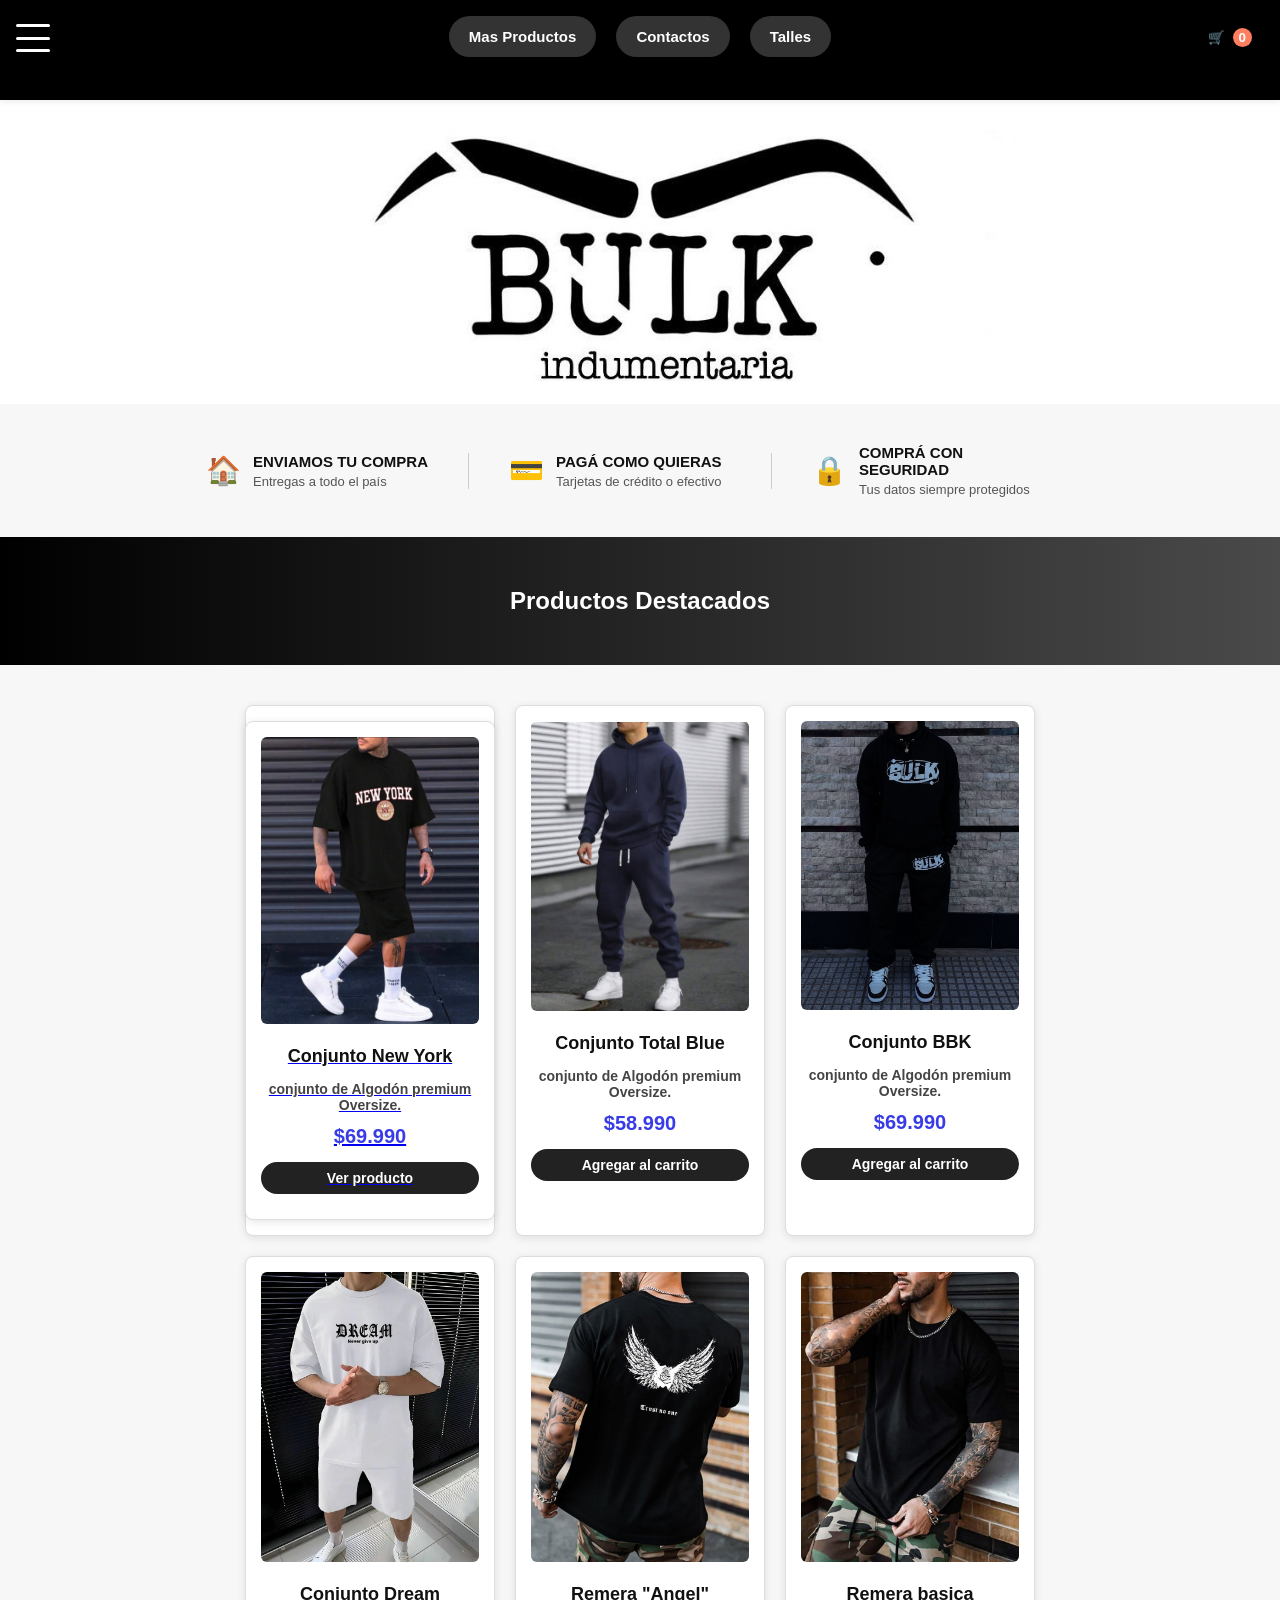
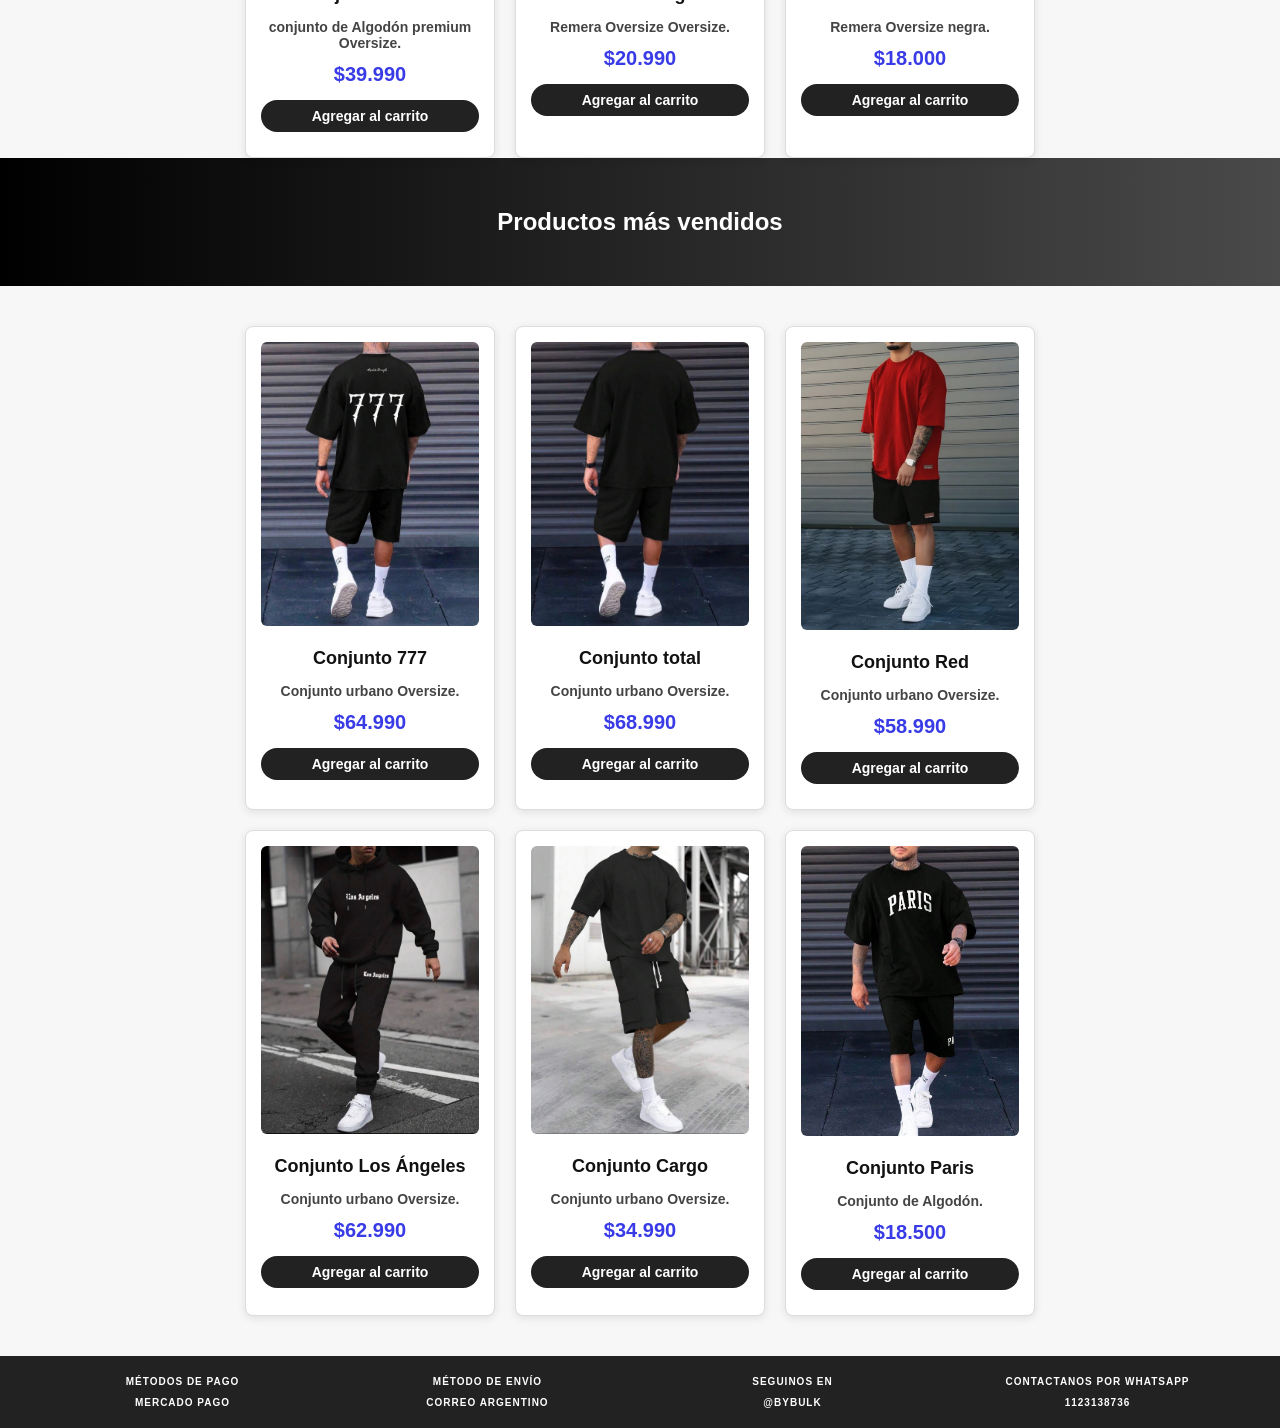
==== index.html @ 8e77b008 "first commit" ====
<html lang="es">
  <head>
    <meta charset="UTF-8" />
    <meta name="viewport" content="width=device-width, initial-scale=1" />
    <title>Bulk</title>
    <link rel="stylesheet" href="styles.css" />
  </head>

  <body>

    <section class="menu-secciones">
      <div class="container">
        <div class="menu-buttons">
          <a class="btn" href="masProductos.html">Mas Productos</a>
          <a class="btn" href="https://wa.me/5491123138736">Contactos</a>
          <a class="btn" href="talles.html">Talles</a>
        </div>
      </div>
    </section>


    <header class="header-container">
      <img class="header-img" src="images/bulk.jpg" alt="Bulk" />

      <input type="checkbox" id="nav-toggle" class="nav-toggle" />
      <label
        for="nav-toggle"
        class="hamburger"
        aria-label="Abrir menú"
        aria-controls="nav-drawer"
      >
        <span></span><span></span><span></span>
      </label>

      <nav id="nav-drawer" class="nav-drawer">
        <a href="#productos">Ver todos los productos</a>
        <a class="btn" href="talles.html">Guías de talles</a>
        <a href="#contacto">Contactanos</a>
      </nav>

      <button class="cart" aria-label="Carrito">
        🛒 <span id="cartCount">0</span>
      </button>
    </header>


    <section class="highlights">
      <div class="highlight">
        <span class="icon">🏠</span>
        <div>
          <h3>ENVIAMOS TU COMPRA</h3>
          <p>Entregas a todo el país</p>
        </div>
      </div>

      <div class="highlight">
        <span class="icon">💳</span>
        <div>
          <h3>PAGÁ COMO QUIERAS</h3>
          <p>Tarjetas de crédito o efectivo</p>
        </div>
      </div>

      <div class="highlight">
        <span class="icon">🔒</span>
        <div>
          <h3>COMPRÁ CON SEGURIDAD</h3>
          <p>Tus datos siempre protegidos</p>
        </div>
      </div>
    </section>


    <section class="productos" id="productos">
      <div class="fondo-titulos">
        <h2 class="titulo-secciones">Productos Destacados</h2>
      </div>

      <div class="cards-row">
        <section class="card">
          <a class="card card-link" href="product-ny.html">
            <img src="images/ny.jpeg" alt="Conjunto New York" />
            <h3>Conjunto New York</h3>
            <p>conjunto de Algodón premium Oversize.</p>
            <span class="price">$69.990</span>
            <button type="button">Ver producto</button>
          </a>
        </section>

        <section class="card">
          <img src="images/total blue.jpeg" alt="Conjunto Total Blue" />
          <h3>Conjunto Total Blue</h3>
          <p>conjunto de Algodón premium Oversize.</p>
          <span class="price">$58.990</span>
          <button class="add-to-cart">Agregar al carrito</button>
        </section>

        <section class="card">
          <img src="images/Bulk.jpeg" alt="Conjunto BBK" />
          <h3>Conjunto BBK</h3>
          <p>conjunto de Algodón premium Oversize.</p>
          <span class="price">$69.990</span>
          <button class="add-to-cart">Agregar al carrito</button>
        </section>

        <section class="card">
          <img src="images/dream.jpg" alt="Conjunto Dream" />
          <h3>Conjunto Dream</h3>
          <p>conjunto de Algodón premium Oversize.</p>
          <span class="price">$39.990</span>
          <button class="add-to-cart">Agregar al carrito</button>
        </section>

        <section class="card">
          <img src="images/alas.jpg" alt="Remera Angel" />
          <h3>Remera "Angel"</h3>
          <p>Remera Oversize Oversize.</p>
          <span class="price">$20.990</span>
          <button class="add-to-cart">Agregar al carrito</button>
        </section>

        <section class="card">
          <img src="images/basico.jpg" alt="Remera básica" />
          <h3>Remera basica</h3>
          <p>Remera Oversize negra.</p>
          <span class="price">$18.000</span>
          <button class="add-to-cart">Agregar al carrito</button>
        </section>
      </div>
    </section>


    <section class="productos">
      <div class="fondo-titulos">
        <h2 class="titulo-secciones">Productos más vendidos</h2>
      </div>

      <div class="cards-row">
        <div class="card">
          <img src="images/777.jpeg" alt="Conjunto 777" />
          <h3>Conjunto 777</h3>
          <p>Conjunto urbano Oversize.</p>
          <span class="price">$64.990</span>
          <button class="add-to-cart">Agregar al carrito</button>
        </div>

        <div class="card">
          <img src="images/total negro.jpeg" alt="Conjunto total" />
          <h3>Conjunto total</h3>
          <p>Conjunto urbano Oversize.</p>
          <span class="price">$68.990</span>
          <button class="add-to-cart">Agregar al carrito</button>
        </div>

        <div class="card">
          <img src="images/conjunto red.jpeg" alt="Conjunto Red" />
          <h3>Conjunto Red</h3>
          <p>Conjunto urbano Oversize.</p>
          <span class="price">$58.990</span>
          <button class="add-to-cart">Agregar al carrito</button>
        </div>

        <div class="card">
          <img src="images/los angeles.jpeg" alt="Conjunto Los Ángeles" />
          <h3>Conjunto Los Ángeles</h3>
          <p>Conjunto urbano Oversize.</p>
          <span class="price">$62.990</span>
          <button class="add-to-cart">Agregar al carrito</button>
        </div>

        <div class="card">
          <img src="images/total cargo.jpeg" alt="Conjunto Cargo" />
          <h3>Conjunto Cargo</h3>
          <p>Conjunto urbano Oversize.</p>
          <span class="price">$34.990</span>
          <button class="add-to-cart">Agregar al carrito</button>
        </div>

        <div class="card">
          <img src="images/Paris.jpeg" alt="Conjunto Paris" />
          <h3>Conjunto Paris</h3>
          <p>Conjunto de Algodón.</p>
          <span class="price">$18.500</span>
          <button class="add-to-cart">Agregar al carrito</button>
        </div>
      </div>
    </section>


    <footer class="footer">
      <div class="footer-item">
        Métodos de pago<br />
        <a href="https://www.mercadopago.com.ar/" target="_blank">Mercado Pago</a>
      </div>

      <div class="footer-item">
        Método de envío<br />
        <a
          href="https://www.correoargentino.com.ar/MiCorreo/public/"
          target="_blank"
          >Correo Argentino</a
        >
      </div>

      <div class="footer-item">
        Seguinos en<br />
        <a href="https://www.instagram.com/bybulk/" target="_blank">@bybulk</a>
      </div>

      <div class="footer-item">
        Contactanos por WhatsApp<br />
        <a href="https://wa.me/5491123138736" target="_blank">1123138736</a>
      </div>
    </footer>


    <div class="cart-overlay" id="cartOverlay"></div>

    <div id="cartPanel" class="cart-panel" aria-hidden="true">
      <div class="cart-panel__header">
        <h3>Tu carrito</h3>
      </div>

      <ul id="cartList" class="cart-items"></ul>

      <div class="cart-panel__footer">
        <button id="closeCart" class="cart-panel__close" type="button">
          Cerrar
        </button>
        <button class="checkout-btn" type="button">Finalizar compra</button>
      </div>
    </div>

    <!-- JS -->
    <script>
      document.addEventListener("DOMContentLoaded", function () {
        let count = 0;

        const cartCount = document.getElementById("cartCount");
        const cartList = document.getElementById("cartList");
        const cartPanel = document.getElementById("cartPanel");
        const cartBtn = document.querySelector(".cart");
        const closeBtn = document.getElementById("closeCart");
        const overlay = document.getElementById("cartOverlay");
        const addButtons = document.querySelectorAll(".add-to-cart");

        addButtons.forEach((btn) => {
          btn.addEventListener("click", () => {
            count++;
            cartCount.textContent = count;

            const card = btn.closest(".card");
            const title = (card.querySelector("h3") || {}).textContent || "Producto";
            const price = (card.querySelector(".price") || {}).textContent || "";
            const imgEl = card.querySelector("img");
            const img = imgEl ? imgEl.getAttribute("src") : "";

            const li = document.createElement("li");
            li.innerHTML = `
              <img src="${img}" alt="" />
              <div class="item-info">
                <div class="item-row">
                  <span class="item-title">${title}</span>
                  <span class="item-price">${price}</span>
                </div>
              </div>
            `;
            cartList.appendChild(li);
          });
        });

        cartBtn.addEventListener("click", () => {
          cartPanel.classList.add("open");
          overlay.classList.add("active");
          document.body.classList.add("body-cart-open");
          cartBtn.blur();
        });

        function closeCartPanel() {
          cartPanel.classList.remove("open");
          overlay.classList.remove("active");
          document.body.classList.remove("body-cart-open");
        }

        closeBtn.addEventListener("click", closeCartPanel);
        overlay.addEventListener("click", closeCartPanel);
      });
    </script>
  </body>
</html>
---- styles.css ----
* {
  box-sizing: border-box;
}

html,
body {
  margin: 0;
  padding: 0;
}

body {
  font-family: Arial, sans-serif;
  background: #f7f7f7;
  color: #111;
}

img {
  max-width: 100%;
  height: auto;
  display: block;
}

.container {
  max-width: 900px;
  margin: 0 auto;
  padding: 0 16px;
}


.menu-secciones {
  height: 100;
  position: sticky;
  top: 0;
  z-index: 1000;
  background: #000;
  padding: 16px 0;
  box-shadow: 0 2px 6px rgba(0, 0, 0, .08);
}

.menu-buttons {
  display: flex;
  justify-content: center;
  gap: 20px;
  flex-wrap: wrap;
}

.menu-buttons button {
  background: #333;
  color: #fff;
  border: none;
  padding: 12px 20px;
  border-radius: 25px;
  font-size: 15px;
  font-weight: bold;
  cursor: pointer;
}

.menu-buttons button:hover {
  background: #555;
}

.menu-buttons a.btn {
  background: #333;
  color: #fff;
  border: none;
  padding: 12px 20px;
  border-radius: 25px;
  font-size: 15px;
  font-weight: bold;
  text-decoration: none;
  display: inline-block;
  cursor: pointer;
}

.menu-buttons a.btn:hover {
  background: #555;
}



.header-container {
  position: relative;
  background-color: #fff;
  text-align: center;
  padding: 24px 0 12px;
}

.header-img {
  width: 100%;
  max-width: 800px;
  border-radius: 8px;
  margin: 0 auto;
}



.nav-toggle {
  position: absolute;
  opacity: 0;

  
  pointer-events: none;
}

.hamburger {
  margin-top: 10px;
  position: fixed !important;
  top: 14px;
  left: 16px;
  width: 34px;
  height: 28px;
  display: flex;
  flex-direction: column;
  justify-content: space-between;
  cursor: pointer;
  z-index: 10001;
  transform: none;
}

.hamburger span {
  display: block;
  height: 3px;
  background: #fff;
  border-radius: 2px;
}

.nav-drawer {
  position: fixed;
  top: 0;
  left: 0;
  height: 100vh;
  width: clamp(240px, 80vw, 320px);
  background: rgba(0, 0, 0, 0.95);
  transform: translateX(-110%);
  transition: transform .25s ease;
  z-index: 10000;
  padding: 100px 20px 20px;
  display: flex;
  flex-direction: column;
  gap: 12px;
}

.nav-drawer a {
  color: #fff;
  text-decoration: none;
  font-weight: bold;
  padding: 12px 0;
  border-bottom: 1px solid rgba(255, 255, 255, .1);
}

.nav-drawer a:last-child {
  border-bottom: 0;
}

.nav-drawer a:hover {
  color: #ff7e5f;
  text-decoration: underline;
}

.nav-toggle:checked + .hamburger + .nav-drawer {
  transform: translateX(0);
}

.nav-toggle:checked + .hamburger span:nth-child(1) {
  transform: translateY(12px) rotate(45deg);
}

.nav-toggle:checked + .hamburger span:nth-child(2) {
  opacity: 0;
}

.nav-toggle:checked + .hamburger span:nth-child(3) {
  transform: translateY(-12px) rotate(-45deg);
}



.cart {
  position: fixed;
  top: 10px;
  right: 16px;
  background: #000;
  color: #fff;
  border: 0;
  border-radius: 24px;
  display: flex;
  align-items: center;
  justify-content: center;
  padding: 8px 12px;
  gap: 8px;
  z-index: 10010;
  box-shadow: 0 2px 8px rgba(0, 0, 0, .2);
  outline: none;
  -webkit-tap-highlight-color: transparent;
  margin-top: 10px;
}

.cart:focus,
.cart:focus-visible,
.cart:active {
  outline: none;
}

.cart span {
  background: #ff7e5f;
  border-radius: 12px;
  padding: 2px 6px;
  font-weight: 700;
}



.highlights {
  display: flex;
  justify-content: space-between;
  align-items: center;
  gap: 40px;
  max-width: 900px;
  margin: 40px auto;
  padding: 0 16px;
}

.highlight {
  display: flex;
  align-items: center;
  flex: 1;
  gap: 12px;
  border-right: 1px solid #ccc;
  padding-right: 20px;
}

.highlight:last-child {
  border-right: none;
}

.highlight .icon {
  font-size: 28px;
}

.highlight h3 {
  font-size: 15px;
  font-weight: bold;
  margin: 0;
}

.highlight p {
  font-size: 13px;
  color: #555;
  margin: 4px 0 0;
}


.fondo-titulos {
  min-width: 100%;
  margin-left: calc(-50vw + 50%);
  background: linear-gradient(90deg, #000000 0%, #4a4a4a 100%);
  align-items: center;
  justify-content: center;
  text-align: center;
  box-sizing: border-box;
}

.titulo-secciones {
  padding: 50px 20px;
  text-align: center;
  color: #fff;
  margin: 0 0 40px;
  border-radius: 8px;
}


.cards-row {
  display: flex;
  justify-content: center;
  gap: 20px;
  flex-wrap: wrap;
  max-width: 900px;
  margin: 0 auto;
  padding: 0 12px;
}

.card {
  background: #fff;
  border: 1px solid #ddd;
  border-radius: 8px;
  width: 250px;
  display: flex;
  flex-direction: column;
  align-items: center;
  text-align: center;
  padding: 15px;
  box-shadow: 0 2px 8px rgba(0, 0, 0, 0.1);
  transition: transform 0.25s ease, box-shadow 0.25s ease;
  min-height: 400px;
}

.card img {
  width: 100%;
  border-radius: 6px;
  margin-bottom: 12px;
}

.card:hover {
  transform: translateY(-6px) scale(1.02);
  box-shadow: 0 8px 18px rgba(0, 0, 0, 0.2);
  cursor: pointer;
}

.card:active {
  transform: translateY(-2px) scale(0.98);
  box-shadow: 0 4px 10px rgba(0, 0, 0, 0.15);
}

.card h3 {
  margin: 10px 0 6px;
  font-size: 18px;
  color: #111;
}

.card p {
  font-size: 14px;
  color: #444;
  font-weight: bold;
  margin: 8px 0 12px;
}

.price {
  font-size: 20px;
  font-weight: bold;
  color: #393ce6;
  margin: 0 0 14px;
  display: block;
}

.card button,
.cart-panel__close,
.checkout-btn {
  background: #222;
  color: #fff;
  border: none;
  padding: 8px 14px;
  border-radius: 25px;
  cursor: pointer;
  font-size: 14px;
  font-weight: bold;
  width: 100%;
  margin-bottom: 10px;
}



.footer {
  display: flex;
  justify-content: space-between;
  align-items: center;
  gap: 20px;
  background: #222;
  color: #fff;
  padding: 20px 40px;
  margin-top: 40px;
}

.footer-item {
  color: #fff;
  flex: 1;
  text-align: center;
  font-size: 10px;
  font-weight: bold;
  text-transform: uppercase;
  letter-spacing: 1px;
}

.footer-item a {
  color: #fff;
  margin-top: 10px;
  text-decoration: none;
  font-size: 10px;
  display: inline-block;
}

.footer-item a:hover {
  text-decoration: underline;
}



.cart-overlay {
  position: fixed;
  inset: 0;
  background: rgba(0, 0, 0, 0.4);
  backdrop-filter: blur(6px);
  -webkit-backdrop-filter: blur(6px);
  z-index: 30000;
  opacity: 0;
  pointer-events: none;
  transition: opacity .2s ease;
}

.cart-overlay.active {
  opacity: 1;
  pointer-events: auto;
}

.cart-panel {
  position: fixed;
  top: 50%;
  left: 50%;
  transform: translate(-50%, -50%) scale(.96);
  width: 90%;
  max-width: 600px;
  max-height: 80vh;
  background: #fff;
  color: #111;
  border: 1px solid #ddd;
  border-radius: 8px;
  box-shadow: 0 8px 24px rgba(0, 0, 0, .25);
  z-index: 30001;
  display: flex;
  flex-direction: column;
  opacity: 0;
  pointer-events: none;
  transition: opacity .2s ease, transform .2s ease;
}

.cart-panel.open {
  opacity: 1;
  pointer-events: auto;
  transform: translate(-50%, -50%) scale(1);
}

.cart-panel__header {
  display: flex;
  justify-content: space-between;
  align-items: center;
  padding: 16px;
  border-bottom: 1px solid #ddd;
}

.cart-panel__header h3 {
  margin: 0;
  font-size: 18px;
  font-weight: bold;
  color: #111;
}

.cart-items {
  list-style: none;
  margin: 0;
  padding: 16px;
  flex: 1;
  overflow-y: auto;
  display: flex;
  flex-direction: column;
  gap: 12px;
}

.cart-items li {
  display: flex;
  gap: 12px;
  align-items: center;
  background: #fff;
  border: 1px solid #ddd;
  border-radius: 8px;
  padding: 10px;
}

.cart-items img {
  width: 56px;
  height: 56px;
  object-fit: cover;
  border-radius: 6px;
}

.item-info {
  display: flex;
  flex-direction: column;
  width: 100%;
}

.item-row {
  display: flex;
  justify-content: space-between;
  align-items: center;
  gap: 12px;
  width: 100%;
}

.item-title {
  font-size: 15px;
  font-weight: 700;
  color: #111;
}

.item-price {
  font-size: 14px;
  font-weight: bold;
  color: #393ce6;
}

.cart-panel__footer {
  padding: 16px;
  border-top: 1px solid #ddd;
}

.body-cart-open {
  overflow: hidden;
}




@media (max-width: 768px) {
  .highlights {
    flex-direction: column;
    gap: 20px;
  }

  .highlight {
    border-right: none;
    border-bottom: 1px solid #ccc;
    padding-bottom: 12px;
  }

  .highlight:last-child {
    border-bottom: none;
  }

  .cards-row {
    gap: 16px;
  }

  .card {
    width: 47%;
    min-height: 380px;
  }

  .card h3 {
    font-size: 16px;
  }

  .card p {
    font-size: 13px;
  }

  .price {
    font-size: 18px;
  }

  .footer {
    display: grid;
    grid-template-columns: 1fr 1fr;
    text-align: left;
    padding: 20px;
  }

  .footer-item {
    width: 100%;
    max-width: 260px;
    font-size: 10px;
  }
}


@media (max-width: 480px) {
  .menu-secciones {
    height: 8%;
  }

  .menu-buttons {
    display: flex;
    flex-wrap: nowrap;
    justify-content: center;
    align-items: center;
    gap: 8px;
    position: relative;
  }

  .menu-buttons button {
    padding: 8px 12px;
    font-size: 13px;
    border-radius: 20px;
  }

  .menu-buttons a.btn {
    padding: 8px 12px;
    font-size: 13px;
    border-radius: 20px;
  }

  .cart {
    position: fixed !important;
    right: 16px;
    background: #222;
    color: #fff;
    border: none;
    padding: 6px 10px;
    border-radius: 20px;
    font-size: 13px;
    display: flex;
    align-items: center;
    gap: 5px;
    transform: none;
    cursor: pointer;
    z-index: 10020;
    box-shadow: 0 2px 8px rgba(0, 0, 0, .2);
    transform: scale(0.7);
    transform-origin: top right;
  }

  .cart span {
    font-size: 12px;
  }

  .cart:hover {
    background: #444;
  }



  .card {
    width: 100%;
    max-width: 360px;
    min-height: 360px;
  }

  .cart-panel {
    width: 95%;
    max-height: 85vh;
  }

  .nav-drawer {
    width: 82vw;
  }

  .footer {
    flex-direction: column;
  }

  .footer-item {
    width: 100%;
  }
}
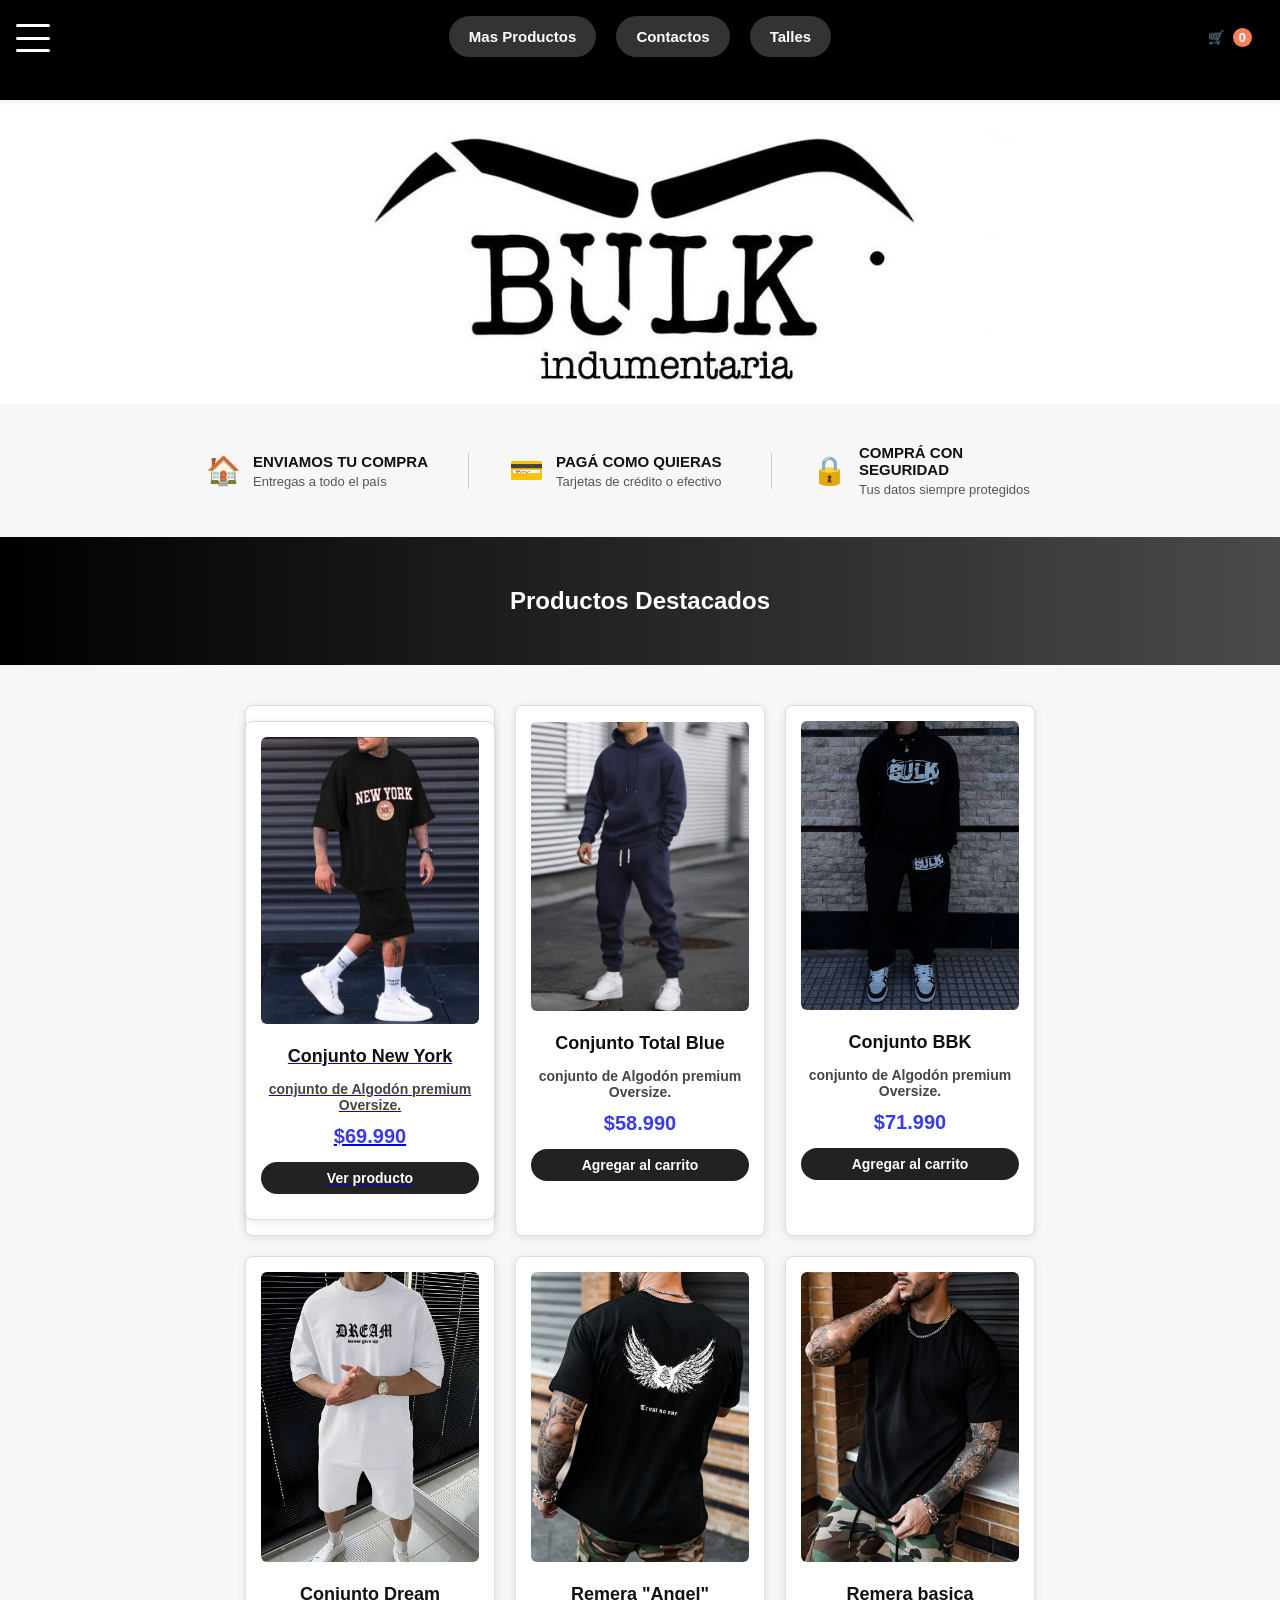
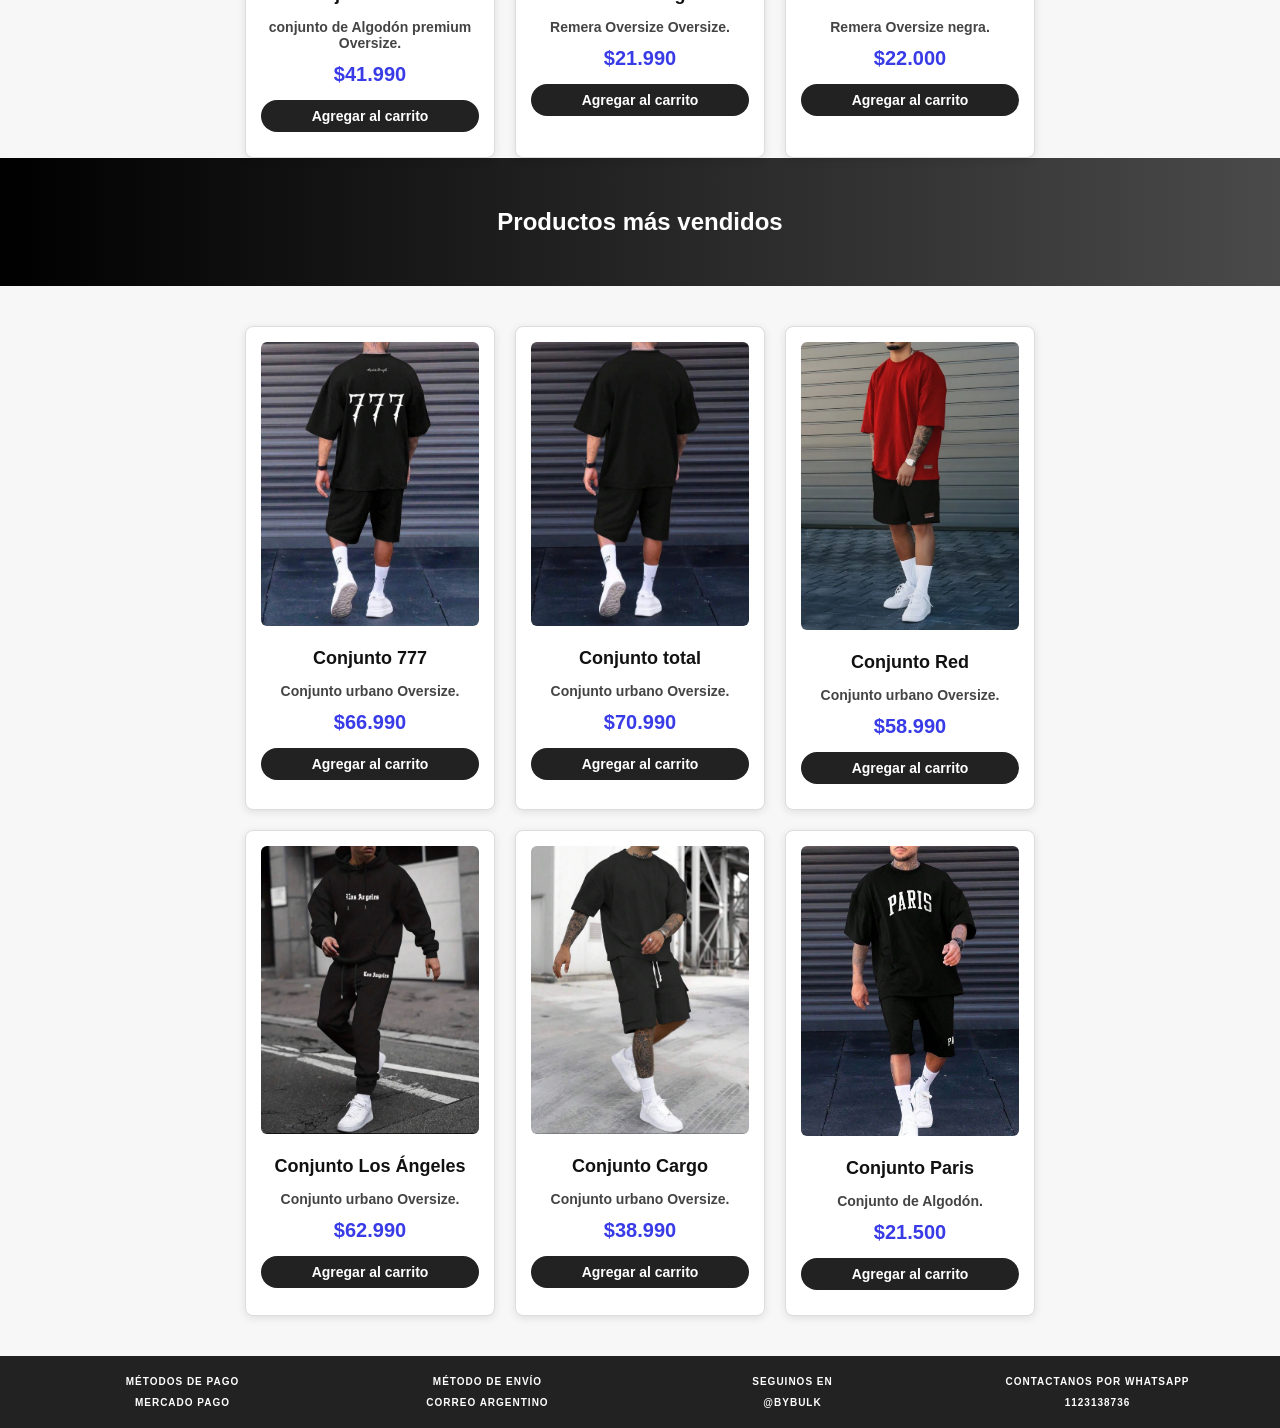
==== commit 32e37d04: "cambios de precios" ====
--- a/index.html
+++ b/index.html
@@ -100,7 +100,7 @@
           <img src="images/Bulk.jpeg" alt="Conjunto BBK" />
           <h3>Conjunto BBK</h3>
           <p>conjunto de Algodón premium Oversize.</p>
-          <span class="price">$69.990</span>
+          <span class="price">$71.990</span>
           <button class="add-to-cart">Agregar al carrito</button>
         </section>
 
@@ -108,7 +108,7 @@
           <img src="images/dream.jpg" alt="Conjunto Dream" />
           <h3>Conjunto Dream</h3>
           <p>conjunto de Algodón premium Oversize.</p>
-          <span class="price">$39.990</span>
+          <span class="price">$41.990</span>
           <button class="add-to-cart">Agregar al carrito</button>
         </section>
 
@@ -116,7 +116,7 @@
           <img src="images/alas.jpg" alt="Remera Angel" />
           <h3>Remera "Angel"</h3>
           <p>Remera Oversize Oversize.</p>
-          <span class="price">$20.990</span>
+          <span class="price">$21.990</span>
           <button class="add-to-cart">Agregar al carrito</button>
         </section>
 
@@ -124,7 +124,7 @@
           <img src="images/basico.jpg" alt="Remera básica" />
           <h3>Remera basica</h3>
           <p>Remera Oversize negra.</p>
-          <span class="price">$18.000</span>
+          <span class="price">$22.000</span>
           <button class="add-to-cart">Agregar al carrito</button>
         </section>
       </div>
@@ -141,7 +141,7 @@
           <img src="images/777.jpeg" alt="Conjunto 777" />
           <h3>Conjunto 777</h3>
           <p>Conjunto urbano Oversize.</p>
-          <span class="price">$64.990</span>
+          <span class="price">$66.990</span>
           <button class="add-to-cart">Agregar al carrito</button>
         </div>
 
@@ -149,7 +149,7 @@
           <img src="images/total negro.jpeg" alt="Conjunto total" />
           <h3>Conjunto total</h3>
           <p>Conjunto urbano Oversize.</p>
-          <span class="price">$68.990</span>
+          <span class="price">$70.990</span>
           <button class="add-to-cart">Agregar al carrito</button>
         </div>
 
@@ -173,7 +173,7 @@
           <img src="images/total cargo.jpeg" alt="Conjunto Cargo" />
           <h3>Conjunto Cargo</h3>
           <p>Conjunto urbano Oversize.</p>
-          <span class="price">$34.990</span>
+          <span class="price">$38.990</span>
           <button class="add-to-cart">Agregar al carrito</button>
         </div>
 
@@ -181,7 +181,7 @@
           <img src="images/Paris.jpeg" alt="Conjunto Paris" />
           <h3>Conjunto Paris</h3>
           <p>Conjunto de Algodón.</p>
-          <span class="price">$18.500</span>
+          <span class="price">$21.500</span>
           <button class="add-to-cart">Agregar al carrito</button>
         </div>
       </div>
